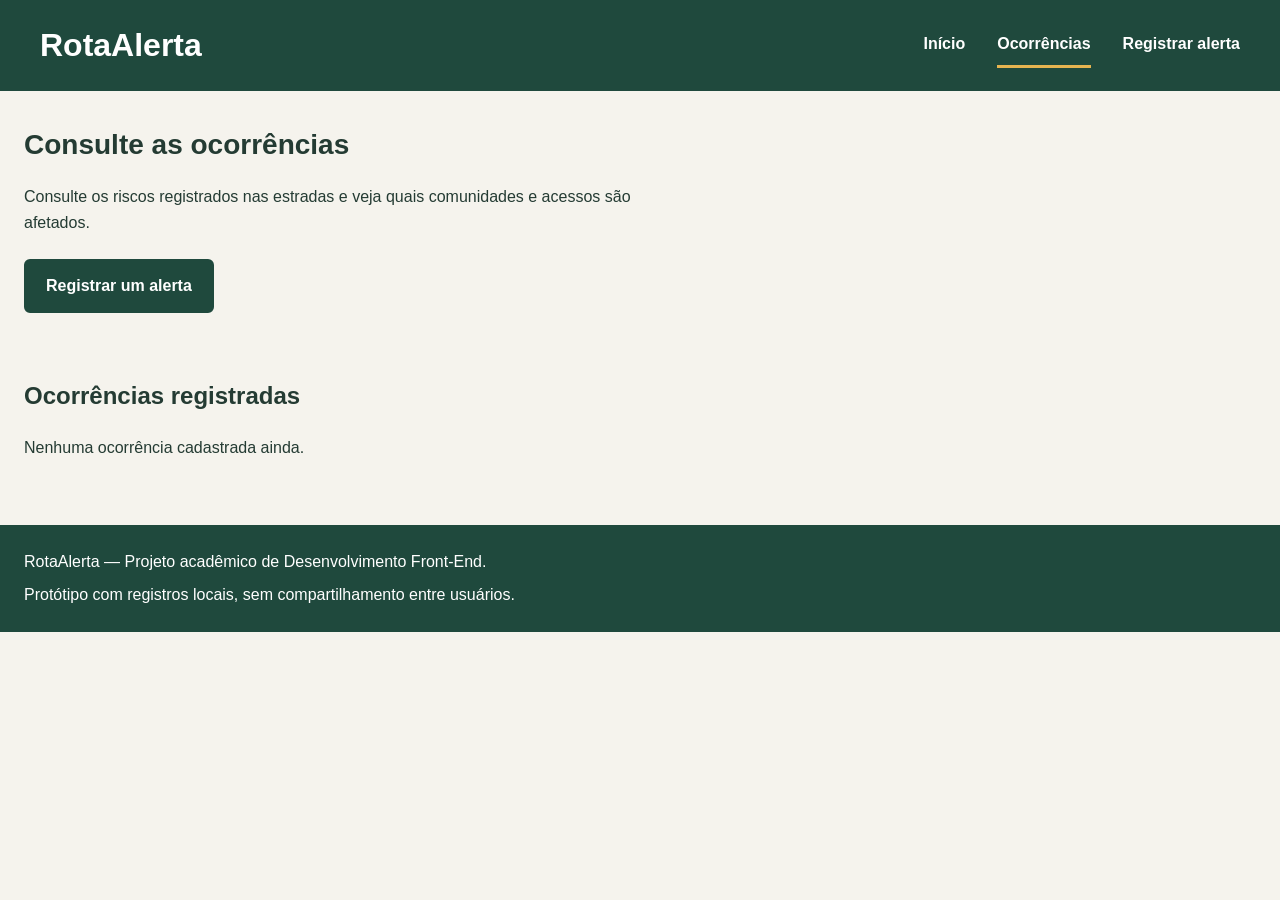
==== ocorrencias.html @ a3f785b4 "Implementa cadastro e consulta local e aprimora visual da aplicação" ====
<!DOCTYPE html>
<html lang="pt-BR">
<head>
    <meta charset="UTF-8">
    <meta name="viewport" content="width=device-width, initial-scale=1.0">

    <title>RotaAlerta | Ocorrências</title>

    <link rel="stylesheet" href="estilo.css">
</head>
<body>
    <header id="cabecalho">
        <h1><a href="index.html">RotaAlerta</a></h1>
        <nav aria-label="Menu principal">
            <a href="index.html">Início</a>
            <a href="ocorrencias.html" aria-current="page">Ocorrências</a>
            <a href="registrar.html">Registrar alerta</a>
        </nav>
    </header>

    <main>
        <section class="apresentacao">
            <h2>Consulte as ocorrências</h2>

            <p>
                Consulte os riscos registrados nas estradas e veja
                quais comunidades e acessos são afetados.
            </p>

            <a href="registrar.html" class="botao">Registrar um alerta</a>
        </section>

        <section class="consulta">
            <h2>Ocorrências registradas</h2>

            <p id="resumo-ocorrencias" role="status"></p>

            <div id="lista-ocorrencias"></div>
        </section>
    </main>

    <footer id="rodape">
        <p>RotaAlerta — Projeto acadêmico de Desenvolvimento Front-End.</p>
        <p>Protótipo com registros locais, sem compartilhamento entre usuários.</p>
    </footer>

    <script src="script.js"></script>
</body>
</html>
---- estilo.css ----
/* Inclui bordas e preenchimento nas medidas dos elementos */
* {
  box-sizing: border-box;
}

/* Estilo geral */
body {
  margin: 0;
  font-family: Arial, sans-serif;
  background-color: #f5f3ed;
  color: #243b33;
  line-height: 1.6;
}

/* Cabeçalho */
#cabecalho {
  background-color: #1f493d;
  color: #ffffff;
  padding: 24px;
}

#cabecalho h1 {
  margin: 0;
  font-size: 32px;
}

#cabecalho p {
  margin: 8px 0 20px;
}

/* Menu */
#cabecalho nav {
  display: flex;
  flex-wrap: wrap;
  gap: 40px;
}

#cabecalho nav a {
  color: #ffffff;
  text-decoration: none;
  font-weight: bold;
}

#cabecalho nav a:hover {
  text-decoration: underline;
}

#cabecalho nav a[aria-current="page"] {
  color: #ffd18a;
}
main {
  padding-left: 24px;
}

#rodape {
  background-color: #1f493d;
  color: #ffffff;
  padding: 24px;
}

#rodape p {
  margin: 0;
}

#rodape p + p {
  margin-top: 8px;
}
.apresentacao {
  padding: 32px 24px 32px 0;
}

.apresentacao h2 {
  font-size: 28px;
  margin: 0 0 16px;
}

.apresentacao p {
  max-width: 650px;
  margin-bottom: 24px;
}

.botao {
  display: inline-block;
  background-color: #1f493d;
  color: #ffffff;
  padding: 12px 20px;
  border: 2px solid #1f493d;
  border-radius: 6px;
  text-decoration: none;
  font-weight: bold;
  margin-right: 12px;
  margin-bottom: 12px;
}

.botao-secundario {
  background-color: transparent;
  color: #1f493d;
}

.botao:hover {
  background-color: #16362d;
  border-color: #16362d;
  color: #ffffff;
}
.diferenciais {
  padding: 16px 24px 32px 0;
}

.lista-diferenciais {
  display: flex;
  flex-wrap: wrap;
  gap: 20px;
}

.cartao {
  flex: 1 1 250px;
  background-color: #ffffff;
  padding: 24px;
  border: 1px solid #d8e2dc;
  border-top: 4px solid #1f493d;
  border-radius: 8px;
}

.cartao h3 {
  margin: 0 0 12px;
  font-size: 20px;
}

.cartao p {
  margin: 0;
}
.categorias {
  padding: 16px 24px 32px 0;
}

.lista-categorias {
  display: flex;
  flex-wrap: wrap;
  gap: 12px;
  list-style: none;
  padding: 0;
  margin: 20px 0 0;
}

.lista-categorias li {
  background-color: #e5ede7;
  color: #1f493d;
  padding: 12px 16px;
  border-radius: 6px;
  font-weight: bold;
}
.como-funciona {
  padding: 16px 24px 32px 0;
}

.lista-passos {
  padding-left: 24px;
}

.lista-passos li {
  padding-left: 8px;
  margin-bottom: 20px;
}

.lista-passos h3 {
  margin: 0 0 8px;
}

.lista-passos p {
  margin: 0;
  max-width: 750px;
}

.aviso-prototipo {
  background-color: #fff0d6;
  padding: 16px;
  border-left: 4px solid #a66516;
  border-radius: 4px;
}
#cabecalho h1 a {
  color: inherit;
  text-decoration: none;
}
#form-ocorrencia {
  max-width: 800px;
  padding-right: 24px;
  margin-bottom: 48px;
}

#form-ocorrencia fieldset {
  min-width: 0;
  margin: 0 0 24px;
  padding: 24px;
  background-color: #ffffff;
  border: 1px solid #d8e2dc;
  border-radius: 8px;
}

#form-ocorrencia legend {
  padding: 0 8px;
  font-weight: bold;
}

.campo {
  margin-bottom: 20px;
}

.campo:last-child {
  margin-bottom: 0;
}

.campo label {
  display: block;
  margin-bottom: 8px;
  font-weight: bold;
}

.campo input,
.campo select,
.campo textarea {
  width: 100%;
  padding: 12px;
  font: inherit;
  color: #243b33;
  background-color: #ffffff;
  border: 1px solid #718579;
  border-radius: 4px;
}

.campo textarea {
  resize: vertical;
}
button.botao {
  font-family: inherit;
  font-size: 16px;
  cursor: pointer;
}

#mensagem-formulario {
  font-weight: bold;
}
.consulta {
    padding: 0 24px 48px 0;
}

#lista-ocorrencias {
    display: flex;
    flex-direction: column;
    gap: 20px;
}

#lista-ocorrencias .cartao {
    flex: initial;
}

#lista-ocorrencias .cartao p {
    margin-top: 12px;
}
/* Transições dos botões */
.botao {
    transition:
        background-color 0.2s ease,
        color 0.2s ease,
        border-color 0.2s ease,
        transform 0.2s ease,
        box-shadow 0.2s ease;
}

/* Transições dos cartões */
.cartao {
    transition:
        transform 0.25s ease,
        box-shadow 0.25s ease;
}

/* Efeitos para dispositivos com mouse */
@media (hover: hover) {
    .botao:hover {
        transform: translateY(-2px);
        box-shadow: 0 5px 12px rgba(31, 73, 61, 0.18);
    }

    .cartao:hover {
        transform: translateY(-3px);
        box-shadow: 0 8px 20px rgba(31, 73, 61, 0.12);
    }
}

.botao:active {
    transform: translateY(0);
}

/* Destaque dos campos durante o preenchimento */
.campo input,
.campo select,
.campo textarea {
    transition:
        border-color 0.2s ease,
        box-shadow 0.2s ease;
}

.campo input:focus,
.campo select:focus,
.campo textarea:focus {
    border-color: #1f493d;
    outline: 2px solid #1f493d;
    outline-offset: 2px;
    box-shadow: 0 0 0 5px rgba(31, 73, 61, 0.08);
}

/* Destaque para navegação pelo teclado */
a:focus-visible,
button:focus-visible {
    outline: 3px solid #a66516;
    outline-offset: 4px;
}

/* Respeita quem prefere reduzir movimentos */
@media (prefers-reduced-motion: reduce) {
    .botao,
    .cartao,
    .campo input,
    .campo select,
    .campo textarea {
        transition: none;
        transform: none;
    }
}
@keyframes aparecer {
    from {
        opacity: 0;
        transform: translateY(8px);
    }

    to {
        opacity: 1;
        transform: translateY(0);
    }
}

main {
    animation: aparecer 0.35s ease-out;
}

@media (prefers-reduced-motion: reduce) {
    main {
        animation: none;
    }
}
.apresentacao-inicio {
    margin-left: -24px;
    padding: 72px 40px;
    min-height: 460px;

    background-color: #1f493d;
    background-image:
        linear-gradient(
            to right,
            rgba(15, 55, 43, 0.95),
            rgba(15, 55, 43, 0.65),
            rgba(15, 55, 43, 0.15)
        ),
        url("imagens/estrada.png");
    background-size: cover;
    background-position: center;
    background-repeat: no-repeat;

    color: #ffffff;
}

.apresentacao-inicio h2 {
    max-width: 720px;
    font-size: 48px;
    line-height: 1.15;
    margin-bottom: 24px;
}

.apresentacao-inicio p {
    max-width: 600px;
    font-size: 20px;
    margin-bottom: 32px;
}

.apresentacao-inicio .botao {
    background-color: #f5f0df;
    color: #173e32;
    border-color: #f5f0df;
}

.apresentacao-inicio .botao-secundario {
    background-color: transparent;
    color: #ffffff;
    border-color: #ffffff;
}

.apresentacao-inicio .botao:hover {
    background-color: #ffffff;
    color: #173e32;
    border-color: #ffffff;
}

@media (max-width: 600px) {
    .apresentacao-inicio {
        padding: 48px 24px;
    }

    .apresentacao-inicio h2 {
        font-size: 32px;
    }

    .apresentacao-inicio p {
        font-size: 18px;
    }
}
#cabecalho {
    display: flex;
    justify-content: space-between;
    align-items: center;
    gap: 24px;
    padding: 20px 40px;
}

#cabecalho nav {
    align-items: center;
    gap: 32px;
}

#cabecalho nav a {
    padding: 8px 0;
    border-bottom: 3px solid transparent;
}

#cabecalho nav a[aria-current="page"] {
    color: #ffffff;
    border-bottom-color: #e6b450;
}

@media (max-width: 700px) {
    #cabecalho {
        flex-direction: column;
        align-items: flex-start;
        padding: 20px 24px;
    }

    #cabecalho nav {
        gap: 20px;
    }
}
.categorias,
.diferenciais,
.como-funciona {
    padding: 40px 40px 40px 16px;
}

.categorias h2,
.diferenciais h2,
.como-funciona h2 {
    border-left: 5px solid #c58a24;
    padding-left: 16px;
    margin-top: 0;
    margin-bottom: 24px;
    font-size: 28px;
    line-height: 1.3;
}

.lista-categorias {
    gap: 16px;
}

.lista-categorias li {
    background-color: #eee4cf;
    color: #173e32;
    padding: 16px 20px;
    border-radius: 12px;
}

.lista-diferenciais .cartao {
    padding: 28px;
    border-radius: 12px;
    border-top-color: #1f493d;
}

@media (max-width: 600px) {
    .categorias,
    .diferenciais,
    .como-funciona {
        padding: 32px 24px 32px 0;
    }

    .categorias h2,
    .diferenciais h2,
    .como-funciona h2 {
        font-size: 24px;
    }
}
.icone-diferencial {
    display: block;
    width: 56px;
    height: 56px;
    object-fit: contain;
    margin-bottom: 16px;
}
.pagina-inicial {
    padding-left: 0;
}

.pagina-inicial .apresentacao-inicio {
    margin-left: 0;
    padding: 80px max(24px, calc((100% - 1120px) / 2));
}

.pagina-inicial .categorias,
.pagina-inicial .diferenciais,
.pagina-inicial .como-funciona {
    max-width: 1200px;
    margin: 0 auto;
    padding: 40px;
}

@media (max-width: 600px) {
    .pagina-inicial .apresentacao-inicio {
        padding: 48px 24px;
    }

    .pagina-inicial .categorias,
    .pagina-inicial .diferenciais,
    .pagina-inicial .como-funciona {
        padding: 32px 24px;
    }
}
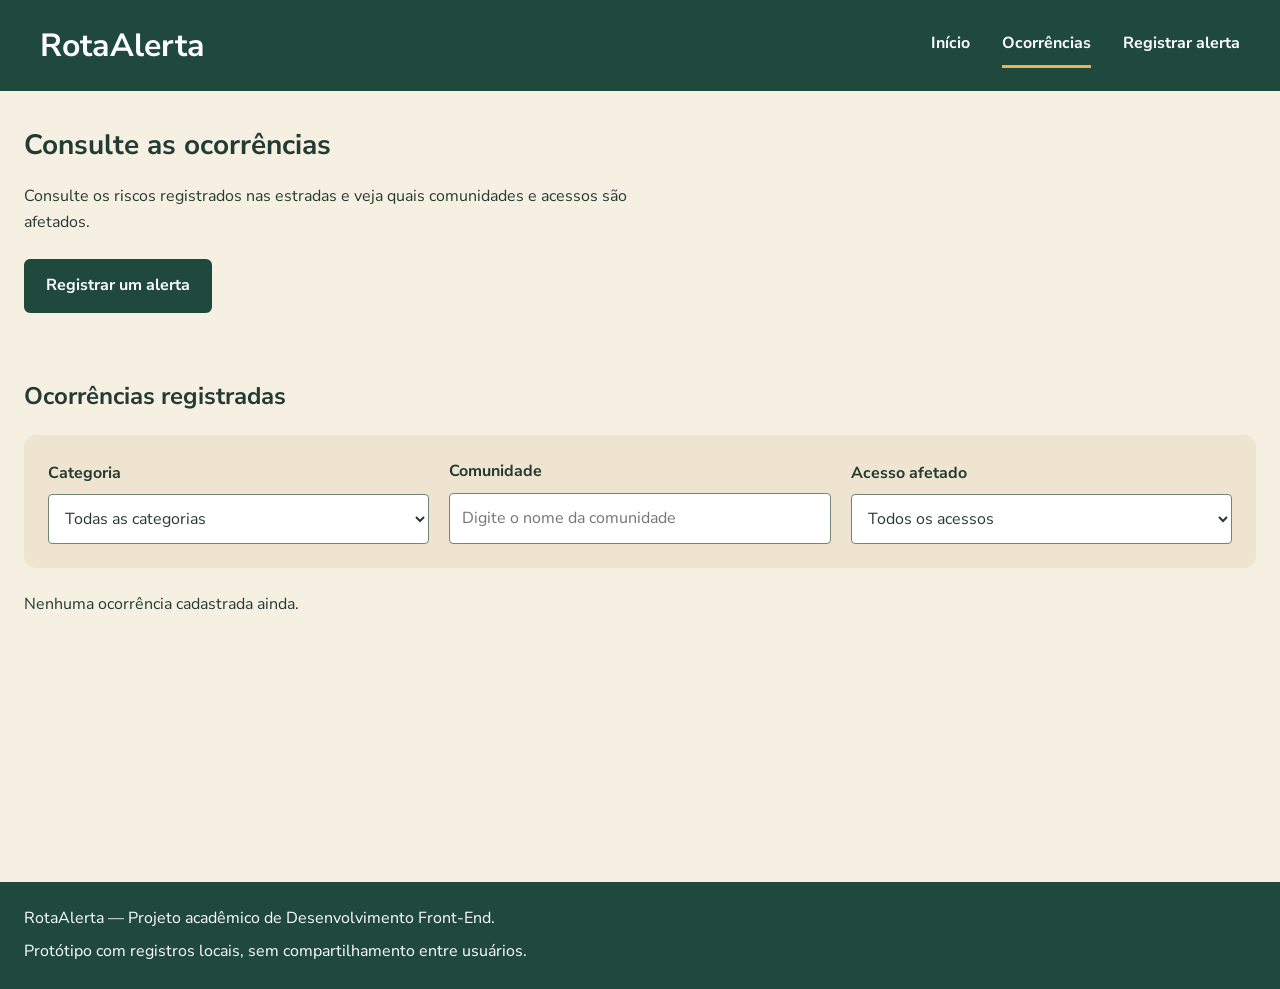
==== commit 3802502b: "Aplica fonte e variáveis CSS e finaliza documentação" ====
--- a/ocorrencias.html
+++ b/ocorrencias.html
@@ -1,49 +1,87 @@
-<!DOCTYPE html>
+<!doctype html>
 <html lang="pt-BR">
-<head>
-    <meta charset="UTF-8">
-    <meta name="viewport" content="width=device-width, initial-scale=1.0">
+  <head>
+    <meta charset="UTF-8" />
+    <meta name="viewport" content="width=device-width, initial-scale=1.0" />
 
     <title>RotaAlerta | Ocorrências</title>
-
-    <link rel="stylesheet" href="estilo.css">
-</head>
-<body>
+<link
+    href="https://fonts.googleapis.com/css2?family=Nunito+Sans:wght@400;700;800&display=swap"
+    rel="stylesheet"
+>
+    <link rel="stylesheet" href="estilo.css" />
+  </head>
+  <body>
     <header id="cabecalho">
-        <h1><a href="index.html">RotaAlerta</a></h1>
-        <nav aria-label="Menu principal">
-            <a href="index.html">Início</a>
-            <a href="ocorrencias.html" aria-current="page">Ocorrências</a>
-            <a href="registrar.html">Registrar alerta</a>
-        </nav>
+      <h1><a href="index.html">RotaAlerta</a></h1>
+      <nav aria-label="Menu principal">
+        <a href="index.html">Início</a>
+        <a href="ocorrencias.html" aria-current="page">Ocorrências</a>
+        <a href="registrar.html">Registrar alerta</a>
+      </nav>
     </header>
 
     <main>
-        <section class="apresentacao">
-            <h2>Consulte as ocorrências</h2>
+      <section class="apresentacao">
+        <h2>Consulte as ocorrências</h2>
 
-            <p>
-                Consulte os riscos registrados nas estradas e veja
-                quais comunidades e acessos são afetados.
-            </p>
+        <p>
+          Consulte os riscos registrados nas estradas e veja quais comunidades e
+          acessos são afetados.
+        </p>
 
-            <a href="registrar.html" class="botao">Registrar um alerta</a>
-        </section>
+        <a href="registrar.html" class="botao">Registrar um alerta</a>
+      </section>
 
-        <section class="consulta">
-            <h2>Ocorrências registradas</h2>
+      <section class="consulta">
+        <h2>Ocorrências registradas</h2>
+<div class="filtros">
+    <div class="campo">
+        <label for="filtro-categoria">Categoria</label>
+        <select id="filtro-categoria">
+            <option value="">Todas as categorias</option>
+            <option value="buracos">Buracos</option>
+            <option value="animais">Animais na pista</option>
+            <option value="obstaculos">Obstáculos</option>
+            <option value="alagamentos">Alagamentos e deslizamentos</option>
+            <option value="sinalizacao">Falta de sinalização</option>
+        </select>
+    </div>
 
-            <p id="resumo-ocorrencias" role="status"></p>
+    <div class="campo">
+        <label for="filtro-comunidade">Comunidade</label>
+        <input
+            type="search"
+            id="filtro-comunidade"
+            placeholder="Digite o nome da comunidade"
+        >
+    </div>
 
-            <div id="lista-ocorrencias"></div>
-        </section>
+    <div class="campo">
+        <label for="filtro-acesso">Acesso afetado</label>
+        <select id="filtro-acesso">
+            <option value="">Todos os acessos</option>
+            <option value="escola">Escola</option>
+            <option value="saude">Unidade de saúde</option>
+            <option value="producao">Escoamento da produção</option>
+            <option value="moradias">Moradias da comunidade</option>
+            <option value="outro">Outro</option>
+        </select>
+    </div>
+</div>
+        <p id="resumo-ocorrencias" role="status"></p>
+
+        <div id="lista-ocorrencias"></div>
+      </section>
     </main>
-
+    <div class="faixa-rural" aria-hidden="true"></div>
     <footer id="rodape">
-        <p>RotaAlerta — Projeto acadêmico de Desenvolvimento Front-End.</p>
-        <p>Protótipo com registros locais, sem compartilhamento entre usuários.</p>
+      <p>RotaAlerta — Projeto acadêmico de Desenvolvimento Front-End.</p>
+      <p>
+        Protótipo com registros locais, sem compartilhamento entre usuários.
+      </p>
     </footer>
 
     <script src="script.js"></script>
-</body>
-</html>+  </body>
+</html>
--- a/estilo.css
+++ b/estilo.css
@@ -1,15 +1,19 @@
-/* Inclui bordas e preenchimento nas medidas dos elementos */
+:root {
+    --cor-fundo: #f6f0e3;
+    --cor-texto: #243b33;
+    --fonte-principal: "Nunito Sans", Arial, sans-serif;
+}/* Inclui bordas e preenchimento nas medidas dos elementos */
 * {
   box-sizing: border-box;
 }
 
 /* Estilo geral */
 body {
-  margin: 0;
-  font-family: Arial, sans-serif;
-  background-color: #f5f3ed;
-  color: #243b33;
-  line-height: 1.6;
+    margin: 0;
+    font-family: var(--fonte-principal);
+    background-color: var(--cor-fundo);
+    color: var(--cor-texto);
+    line-height: 1.6;
 }
 
 /* Cabeçalho */
@@ -240,291 +244,374 @@
   font-weight: bold;
 }
 .consulta {
-    padding: 0 24px 48px 0;
+  padding: 0 24px 48px 0;
 }
 
 #lista-ocorrencias {
-    display: flex;
-    flex-direction: column;
-    gap: 20px;
+  display: flex;
+  flex-direction: column;
+  gap: 20px;
 }
 
 #lista-ocorrencias .cartao {
-    flex: initial;
+  flex: initial;
 }
 
 #lista-ocorrencias .cartao p {
-    margin-top: 12px;
+  margin-top: 12px;
 }
 /* Transições dos botões */
 .botao {
-    transition:
-        background-color 0.2s ease,
-        color 0.2s ease,
-        border-color 0.2s ease,
-        transform 0.2s ease,
-        box-shadow 0.2s ease;
+  transition:
+    background-color 0.2s ease,
+    color 0.2s ease,
+    border-color 0.2s ease,
+    transform 0.2s ease,
+    box-shadow 0.2s ease;
 }
 
 /* Transições dos cartões */
 .cartao {
-    transition:
-        transform 0.25s ease,
-        box-shadow 0.25s ease;
+  transition:
+    transform 0.25s ease,
+    box-shadow 0.25s ease;
 }
 
 /* Efeitos para dispositivos com mouse */
 @media (hover: hover) {
-    .botao:hover {
-        transform: translateY(-2px);
-        box-shadow: 0 5px 12px rgba(31, 73, 61, 0.18);
-    }
-
-    .cartao:hover {
-        transform: translateY(-3px);
-        box-shadow: 0 8px 20px rgba(31, 73, 61, 0.12);
-    }
+  .botao:hover {
+    transform: translateY(-2px);
+    box-shadow: 0 5px 12px rgba(31, 73, 61, 0.18);
+  }
+
+  .cartao:hover {
+    transform: translateY(-3px);
+    box-shadow: 0 8px 20px rgba(31, 73, 61, 0.12);
+  }
 }
 
 .botao:active {
-    transform: translateY(0);
+  transform: translateY(0);
 }
 
 /* Destaque dos campos durante o preenchimento */
 .campo input,
 .campo select,
 .campo textarea {
-    transition:
-        border-color 0.2s ease,
-        box-shadow 0.2s ease;
+  transition:
+    border-color 0.2s ease,
+    box-shadow 0.2s ease;
 }
 
 .campo input:focus,
 .campo select:focus,
 .campo textarea:focus {
-    border-color: #1f493d;
-    outline: 2px solid #1f493d;
-    outline-offset: 2px;
-    box-shadow: 0 0 0 5px rgba(31, 73, 61, 0.08);
+  border-color: #1f493d;
+  outline: 2px solid #1f493d;
+  outline-offset: 2px;
+  box-shadow: 0 0 0 5px rgba(31, 73, 61, 0.08);
 }
 
 /* Destaque para navegação pelo teclado */
 a:focus-visible,
 button:focus-visible {
-    outline: 3px solid #a66516;
-    outline-offset: 4px;
+  outline: 3px solid #a66516;
+  outline-offset: 4px;
 }
 
 /* Respeita quem prefere reduzir movimentos */
 @media (prefers-reduced-motion: reduce) {
-    .botao,
-    .cartao,
-    .campo input,
-    .campo select,
-    .campo textarea {
-        transition: none;
-        transform: none;
-    }
+  .botao,
+  .cartao,
+  .campo input,
+  .campo select,
+  .campo textarea {
+    transition: none;
+    transform: none;
+  }
 }
 @keyframes aparecer {
-    from {
-        opacity: 0;
-        transform: translateY(8px);
-    }
-
-    to {
-        opacity: 1;
-        transform: translateY(0);
-    }
+  from {
+    opacity: 0;
+    transform: translateY(8px);
+  }
+
+  to {
+    opacity: 1;
+    transform: translateY(0);
+  }
 }
 
 main {
-    animation: aparecer 0.35s ease-out;
+  animation: aparecer 0.35s ease-out;
 }
 
 @media (prefers-reduced-motion: reduce) {
-    main {
-        animation: none;
-    }
+  main {
+    animation: none;
+  }
 }
 .apresentacao-inicio {
-    margin-left: -24px;
-    padding: 72px 40px;
-    min-height: 460px;
-
-    background-color: #1f493d;
-    background-image:
-        linear-gradient(
-            to right,
-            rgba(15, 55, 43, 0.95),
-            rgba(15, 55, 43, 0.65),
-            rgba(15, 55, 43, 0.15)
-        ),
-        url("imagens/estrada.png");
-    background-size: cover;
-    background-position: center;
-    background-repeat: no-repeat;
-
-    color: #ffffff;
+  margin-left: -24px;
+  padding: 72px 40px;
+  min-height: 460px;
+
+  background-color: #1f493d;
+  background-image:
+    linear-gradient(
+      to right,
+      rgba(15, 55, 43, 0.95),
+      rgba(15, 55, 43, 0.65),
+      rgba(15, 55, 43, 0.15)
+    ),
+    url("imagens/estrada.png");
+  background-size: cover;
+  background-position: center;
+  background-repeat: no-repeat;
+
+  color: #ffffff;
 }
 
 .apresentacao-inicio h2 {
-    max-width: 720px;
-    font-size: 48px;
-    line-height: 1.15;
-    margin-bottom: 24px;
+  max-width: 720px;
+  font-size: 48px;
+  line-height: 1.15;
+  margin-bottom: 24px;
 }
 
 .apresentacao-inicio p {
-    max-width: 600px;
-    font-size: 20px;
-    margin-bottom: 32px;
+  max-width: 600px;
+  font-size: 20px;
+  margin-bottom: 32px;
 }
 
 .apresentacao-inicio .botao {
-    background-color: #f5f0df;
-    color: #173e32;
-    border-color: #f5f0df;
+  background-color: #f5f0df;
+  color: #173e32;
+  border-color: #f5f0df;
 }
 
 .apresentacao-inicio .botao-secundario {
-    background-color: transparent;
-    color: #ffffff;
-    border-color: #ffffff;
+  background-color: transparent;
+  color: #ffffff;
+  border-color: #ffffff;
 }
 
 .apresentacao-inicio .botao:hover {
-    background-color: #ffffff;
-    color: #173e32;
-    border-color: #ffffff;
+  background-color: #ffffff;
+  color: #173e32;
+  border-color: #ffffff;
 }
 
 @media (max-width: 600px) {
-    .apresentacao-inicio {
-        padding: 48px 24px;
-    }
-
-    .apresentacao-inicio h2 {
-        font-size: 32px;
-    }
-
-    .apresentacao-inicio p {
-        font-size: 18px;
-    }
+  .apresentacao-inicio {
+    padding: 48px 24px;
+  }
+
+  .apresentacao-inicio h2 {
+    font-size: 32px;
+  }
+
+  .apresentacao-inicio p {
+    font-size: 18px;
+  }
 }
 #cabecalho {
-    display: flex;
-    justify-content: space-between;
-    align-items: center;
-    gap: 24px;
-    padding: 20px 40px;
+  display: flex;
+  justify-content: space-between;
+  align-items: center;
+  gap: 24px;
+  padding: 20px 40px;
 }
 
 #cabecalho nav {
-    align-items: center;
-    gap: 32px;
+  align-items: center;
+  gap: 32px;
 }
 
 #cabecalho nav a {
-    padding: 8px 0;
-    border-bottom: 3px solid transparent;
+  padding: 8px 0;
+  border-bottom: 3px solid transparent;
 }
 
 #cabecalho nav a[aria-current="page"] {
-    color: #ffffff;
-    border-bottom-color: #e6b450;
+  color: #ffffff;
+  border-bottom-color: #e6b450;
 }
 
 @media (max-width: 700px) {
-    #cabecalho {
-        flex-direction: column;
-        align-items: flex-start;
-        padding: 20px 24px;
-    }
-
-    #cabecalho nav {
-        gap: 20px;
-    }
+  #cabecalho {
+    flex-direction: column;
+    align-items: flex-start;
+    padding: 20px 24px;
+  }
+
+  #cabecalho nav {
+    gap: 20px;
+  }
 }
 .categorias,
 .diferenciais,
 .como-funciona {
-    padding: 40px 40px 40px 16px;
+  padding: 40px 40px 40px 16px;
 }
 
 .categorias h2,
 .diferenciais h2,
 .como-funciona h2 {
-    border-left: 5px solid #c58a24;
-    padding-left: 16px;
-    margin-top: 0;
-    margin-bottom: 24px;
-    font-size: 28px;
-    line-height: 1.3;
+  border-left: 5px solid #c58a24;
+  padding-left: 16px;
+  margin-top: 0;
+  margin-bottom: 24px;
+  font-size: 28px;
+  line-height: 1.3;
 }
 
 .lista-categorias {
-    gap: 16px;
+  gap: 16px;
 }
 
 .lista-categorias li {
-    background-color: #eee4cf;
-    color: #173e32;
-    padding: 16px 20px;
-    border-radius: 12px;
+  background-color: #eee4cf;
+  color: #173e32;
+  padding: 16px 20px;
+  border-radius: 12px;
 }
 
 .lista-diferenciais .cartao {
-    padding: 28px;
-    border-radius: 12px;
-    border-top-color: #1f493d;
+  padding: 28px;
+  border-radius: 12px;
+  border-top-color: #1f493d;
 }
 
 @media (max-width: 600px) {
-    .categorias,
-    .diferenciais,
-    .como-funciona {
-        padding: 32px 24px 32px 0;
-    }
-
-    .categorias h2,
-    .diferenciais h2,
-    .como-funciona h2 {
-        font-size: 24px;
-    }
+  .categorias,
+  .diferenciais,
+  .como-funciona {
+    padding: 32px 24px 32px 0;
+  }
+
+  .categorias h2,
+  .diferenciais h2,
+  .como-funciona h2 {
+    font-size: 24px;
+  }
 }
 .icone-diferencial {
-    display: block;
-    width: 56px;
-    height: 56px;
-    object-fit: contain;
-    margin-bottom: 16px;
+  display: block;
+  width: 56px;
+  height: 56px;
+  object-fit: contain;
+  margin-bottom: 16px;
 }
 .pagina-inicial {
-    padding-left: 0;
+  padding-left: 0;
 }
 
 .pagina-inicial .apresentacao-inicio {
-    margin-left: 0;
-    padding: 80px max(24px, calc((100% - 1120px) / 2));
+  margin-left: 0;
+  padding: 80px max(24px, calc((100% - 1120px) / 2));
 }
 
 .pagina-inicial .categorias,
 .pagina-inicial .diferenciais,
 .pagina-inicial .como-funciona {
-    max-width: 1200px;
-    margin: 0 auto;
-    padding: 40px;
+  max-width: 1200px;
+  margin: 0 auto;
+  padding: 40px;
 }
 
 @media (max-width: 600px) {
-    .pagina-inicial .apresentacao-inicio {
-        padding: 48px 24px;
-    }
-
-    .pagina-inicial .categorias,
-    .pagina-inicial .diferenciais,
-    .pagina-inicial .como-funciona {
-        padding: 32px 24px;
-    }
+  .pagina-inicial .apresentacao-inicio {
+    padding: 48px 24px;
+  }
+
+  .pagina-inicial .categorias,
+  .pagina-inicial .diferenciais,
+  .pagina-inicial .como-funciona {
+    padding: 32px 24px;
+  }
+}
+.pagina-inicial .lista-passos {
+  display: flex;
+  flex-wrap: wrap;
+  gap: 24px;
+  padding: 0;
+  list-style-position: inside;
+}
+
+.pagina-inicial .lista-passos li {
+  flex: 1 1 250px;
+  padding: 24px;
+  margin: 0;
+  background-color: #eee4cf;
+  border-radius: 12px;
+}
+
+.pagina-inicial .lista-passos li::marker {
+  color: #a66516;
+  font-size: 24px;
+  font-weight: bold;
+}
+
+.pagina-inicial .lista-passos h3 {
+  margin: 12px 0;
+  font-size: 20px;
+}
+
+.pagina-inicial .aviso-prototipo {
+  margin-top: 24px;
+}
+.faixa-rural {
+  width: 100%;
+  max-width: none;
+  height: 200px;
+  aspect-ratio: auto;
+  margin: 0;
+
+  background-image: url("imagens/faixa-rural.png");
+  background-size: 100% 300px;
+  background-position: center bottom;
+  background-repeat: no-repeat;
+}
+.filtros {
+  display: flex;
+  flex-wrap: wrap;
+  align-items: flex-end;
+  gap: 20px;
+  padding: 24px;
+  margin-bottom: 24px;
+  background-color: #eee4cf;
+  border-radius: 12px;
+}
+
+.filtros .campo {
+  flex: 1 1 220px;
+  min-width: 0;
+  margin: 0;
+}
+.etiqueta-demonstracao {
+  display: inline-block;
+  padding: 4px 10px;
+  margin-bottom: 12px;
+  background-color: #eee4cf;
+  color: #704b12;
+  border-radius: 4px;
+  font-size: 14px;
+  font-weight: bold;
+}
+.botao-excluir {
+    margin-top: 20px;
+    padding: 10px 16px;
+    border: 1px solid #963c30;
+    border-radius: 6px;
+    background-color: #ffffff;
+    color: #963c30;
+    font: inherit;
+    font-weight: bold;
+    cursor: pointer;
+}
+
+.botao-excluir:hover {
+    background-color: #fbece8;
 }
